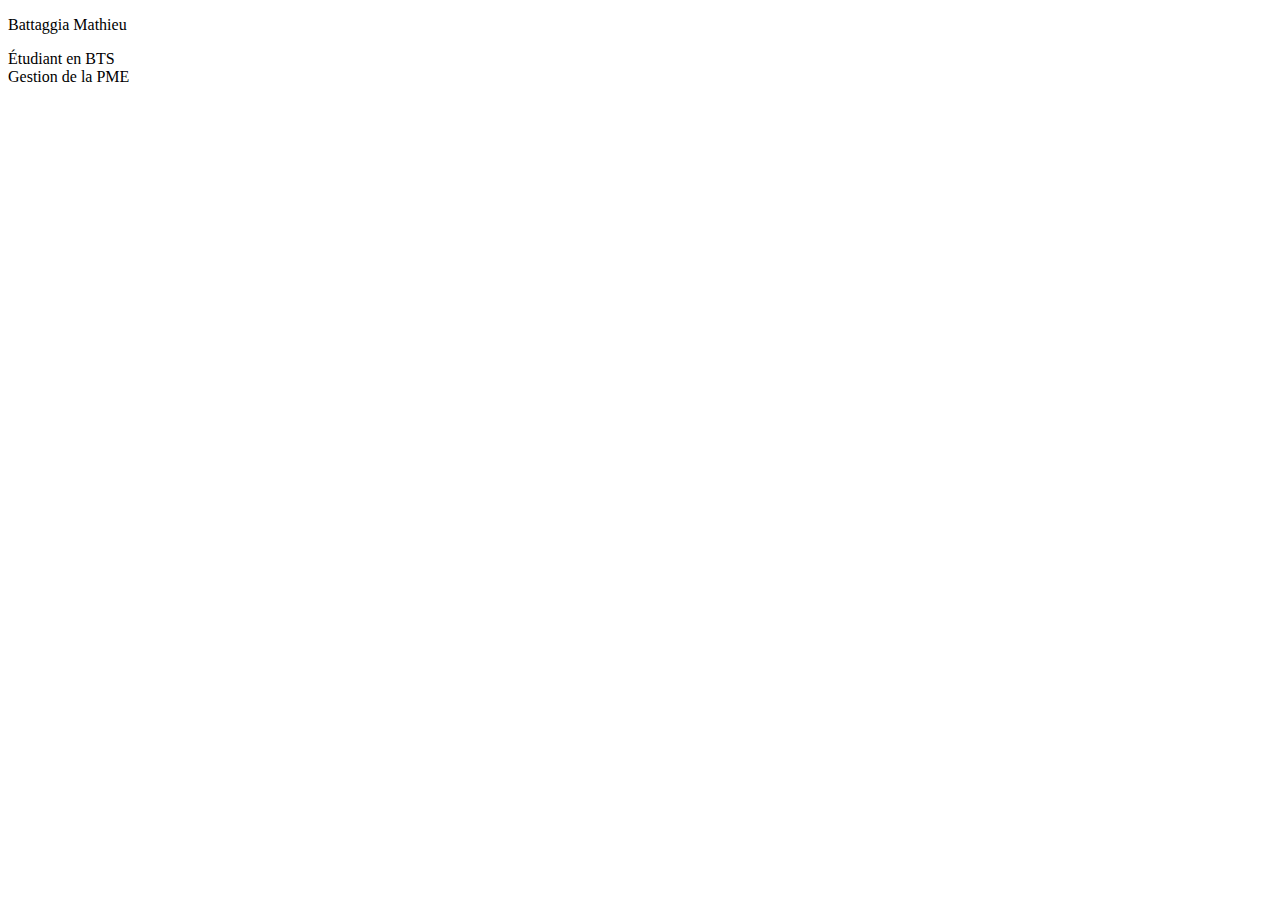
==== index.html @ 2eab7b99 "Rename cv.html to index.html" ====
<!DOCTYPE html>
<html>
    
    <head>
        <meta charset="utf-8">
        <meta http-equiv="X-UA-Compatible" content="IE=edge">
        <title>CV de Mathieu Battaggia</title>
    </head>
    <body>
        <div class = "page">
            <div class = "entete">
                <div class = "entetegauche">
                    <p>Battaggia Mathieu</p>
                    <p>Étudiant en BTS <br/>Gestion de la PME</p>
                </div>
                <div class = "section">
            
                </div>
            </div>
            <div class = "section">
                <div class = "sec-titre">
            
                </div>
                <div class = "sec-texte">
            
                </div>
            </div>
            <div class = "section">
                <div class = "sec-titre">
            
                </div>
                <div class = "sec-texte">
            
                </div>
            </div>
            <div class = "section">
                <div class = "sec-titre">
            
                </div>
                <div class = "sec-texte">
            
                </div>
            </div>
            <div class = "section">
                <div class = "sec-titre">
            
                </div>
                <div class = "sec-texte">
            
                </div>
            </div>
            
        </div>
    <body>
<html/>
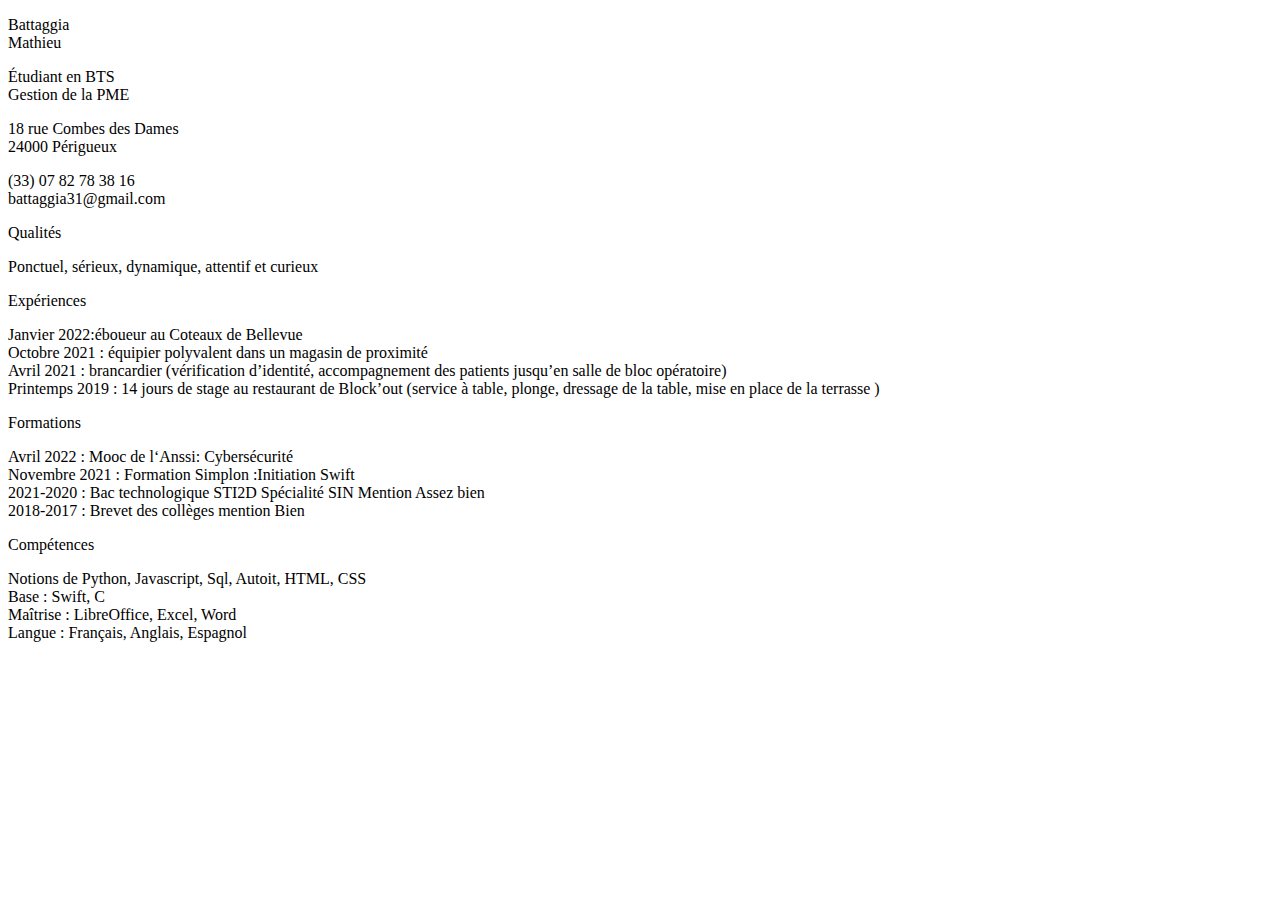
==== commit 6bcfca47: "Update index.html" ====
--- a/index.html
+++ b/index.html
@@ -5,51 +5,62 @@
         <meta charset="utf-8">
         <meta http-equiv="X-UA-Compatible" content="IE=edge">
         <title>CV de Mathieu Battaggia</title>
+        <link rel = "stylesheet" href = "cv.css"/>
     </head>
     <body>
         <div class = "page">
-            <div class = "entete">
+            <div class = "section">
                 <div class = "entetegauche">
-                    <p>Battaggia Mathieu</p>
-                    <p>Étudiant en BTS <br/>Gestion de la PME</p>
+                    <p>Battaggia<br/>Mathieu</p>
+                    <p>Étudiant en BTS<br/>Gestion de la PME</p>
                 </div>
-                <div class = "section">
-            
+                <div class = "sec-texte">
+                    <p>18 rue Combes des Dames<br/>24000 Périgueux</p>
+                    <p>(33) 07 82 78 38 16<br/>battaggia31@gmail.com</p>
                 </div>
             </div>
             <div class = "section">
                 <div class = "sec-titre">
-            
+                    <p>Qualités</p>
                 </div>
                 <div class = "sec-texte">
-            
+                    <p>Ponctuel, sérieux, dynamique, attentif et curieux </p>
                 </div>
             </div>
             <div class = "section">
                 <div class = "sec-titre">
-            
+                    <p>Expériences</p>
                 </div>
                 <div class = "sec-texte">
-            
+                    <p>Janvier 2022:éboueur au Coteaux de Bellevue<br/>
+                        Octobre 2021 : équipier polyvalent dans un magasin de proximité<br/>
+                        Avril 2021 : brancardier (vérification d’identité, accompagnement des patients jusqu’en salle de bloc opératoire)<br/>
+                        Printemps 2019 : 14 jours de stage au restaurant de Block’out (service à table, plonge, dressage de la table, mise en place de la terrasse )</p>
                 </div>
             </div>
             <div class = "section">
                 <div class = "sec-titre">
-            
+                    <p>Formations</p>
                 </div>
                 <div class = "sec-texte">
-            
+                    <p>Avril 2022 : Mooc de l‘Anssi: Cybersécurité<br/>
+                    Novembre 2021 : Formation Simplon :Initiation Swift<br/>
+                    2021-2020 : Bac technologique STI2D Spécialité SIN Mention Assez bien<br/>
+                    2018-2017 : Brevet des collèges mention Bien</p>
                 </div>
             </div>
             <div class = "section">
                 <div class = "sec-titre">
-            
+                    <p>Compétences</p>
                 </div>
                 <div class = "sec-texte">
-            
+                    <p>Notions de Python, Javascript, Sql, Autoit, HTML, CSS<br/>
+                        Base : Swift, C<br/>
+                        Maîtrise : LibreOffice, Excel, Word<br/>
+                        Langue : Français, Anglais, Espagnol
+                    </p>
                 </div>
             </div>
             
         </div>
     <body>
-<html/>
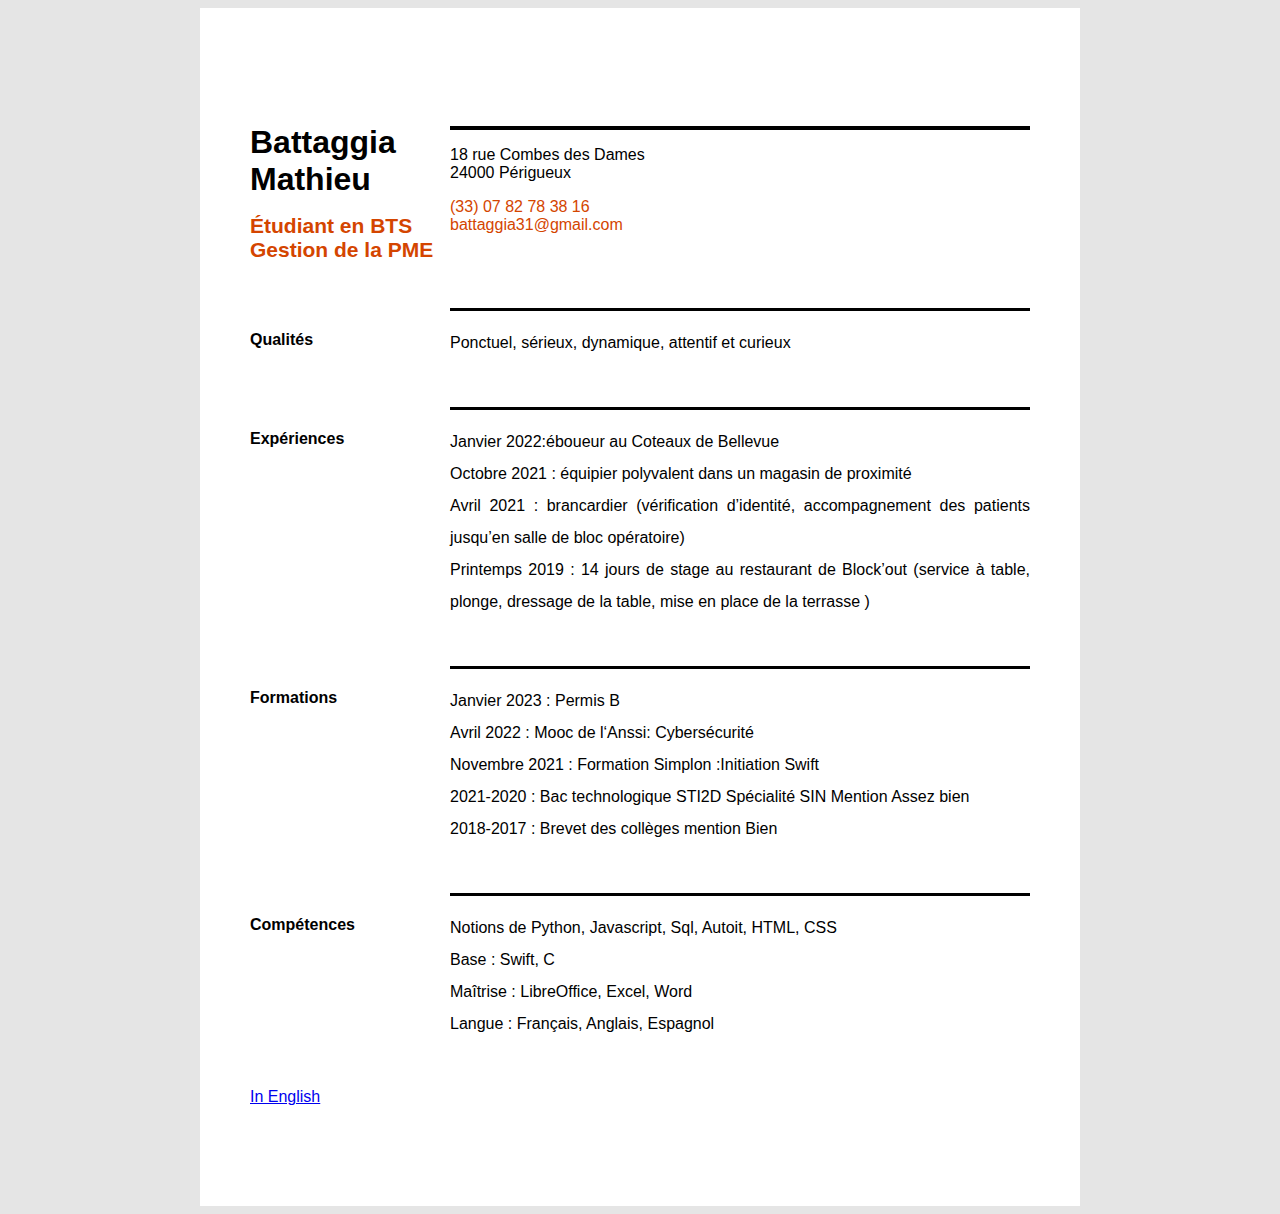
==== commit 4b4620eb: "Update index.html" ====
--- a/index.html
+++ b/index.html
@@ -9,25 +9,27 @@
     </head>
     <body>
         <div class = "page">
-            <div class = "section">
+            <div class = "section1">
                 <div class = "entetegauche">
-                    <p>Battaggia<br/>Mathieu</p>
-                    <p>Étudiant en BTS<br/>Gestion de la PME</p>
+                    <p><span class="nom">Battaggia<br/>Mathieu</span></p>
+                    <p><span class="statut">Étudiant en BTS<br/>Gestion de la PME</span></p>
+                </div><br/>
+                <div class = "entetedroit">
+                    <p>18 rue Combes des Dames<br/>24000 Périgueux</p>
+                    <p><span class="num">(33) 07 82 78 38 16<br/>battaggia31@gmail.com</span></p>
+                </div>
+            </div>
+            <div class = "section2">
+                <div class = "sec-titre">
+                    <p><span class="border">Qu</span>alités</p>
                 </div>
                 <div class = "sec-texte">
-                    <p>18 rue Combes des Dames<br/>24000 Périgueux</p>
-                    <p>(33) 07 82 78 38 16<br/>battaggia31@gmail.com</p>
-                </div>
-            </div>
-            <div class = "section">
-                <div class = "sec-titre">
-                    <p>Qualités</p>
-                </div>
-                <div class = "sec-texte">
+                    
                     <p>Ponctuel, sérieux, dynamique, attentif et curieux </p>
                 </div>
+                <br/>
             </div>
-            <div class = "section">
+            <div class = "section3">
                 <div class = "sec-titre">
                     <p>Expériences</p>
                 </div>
@@ -37,19 +39,22 @@
                         Avril 2021 : brancardier (vérification d’identité, accompagnement des patients jusqu’en salle de bloc opératoire)<br/>
                         Printemps 2019 : 14 jours de stage au restaurant de Block’out (service à table, plonge, dressage de la table, mise en place de la terrasse )</p>
                 </div>
+                <br/>
             </div>
-            <div class = "section">
+            <div class = "section4">
                 <div class = "sec-titre">
                     <p>Formations</p>
                 </div>
                 <div class = "sec-texte">
-                    <p>Avril 2022 : Mooc de l‘Anssi: Cybersécurité<br/>
+                    <p>Janvier 2023 : Permis B<br/>
+                    Avril 2022 : Mooc de l‘Anssi: Cybersécurité<br/>
                     Novembre 2021 : Formation Simplon :Initiation Swift<br/>
                     2021-2020 : Bac technologique STI2D Spécialité SIN Mention Assez bien<br/>
                     2018-2017 : Brevet des collèges mention Bien</p>
                 </div>
+                <br/>
             </div>
-            <div class = "section">
+            <div class = "section5">
                 <div class = "sec-titre">
                     <p>Compétences</p>
                 </div>
@@ -60,7 +65,19 @@
                         Langue : Français, Anglais, Espagnol
                     </p>
                 </div>
+                <br/>
             </div>
-            
+            <div class = "lien"><a href="cvanglais.html">In English</a></div>
         </div>
     <body>
+   <!--
+              __                  __              __                                        __ 
+         |  \                |  \            |  \                                      |  \
+  _______| ▓▓   __  ______  _| ▓▓_    ______ | ▓▓____   ______   ______   ______   ____| ▓▓
+ /       \ ▓▓  /  \|      \|   ▓▓ \  /      \| ▓▓    \ |      \ /      \ /      \ /      ▓▓
+|  ▓▓▓▓▓▓▓ ▓▓_/  ▓▓ \▓▓▓▓▓▓\\▓▓▓▓▓▓ |  ▓▓▓▓▓▓\ ▓▓▓▓▓▓▓\ \▓▓▓▓▓▓\  ▓▓▓▓▓▓\  ▓▓▓▓▓▓\  ▓▓▓▓▓▓▓
+ \▓▓    \| ▓▓   ▓▓ /      ▓▓ | ▓▓ __| ▓▓    ▓▓ ▓▓  | ▓▓/      ▓▓ ▓▓  | ▓▓ ▓▓   \▓▓ ▓▓  | ▓▓
+ _\▓▓▓▓▓▓\ ▓▓▓▓▓▓\|  ▓▓▓▓▓▓▓ | ▓▓|  \ ▓▓▓▓▓▓▓▓ ▓▓__/ ▓▓  ▓▓▓▓▓▓▓ ▓▓__/ ▓▓ ▓▓     | ▓▓__| ▓▓
+|       ▓▓ ▓▓  \▓▓\\▓▓    ▓▓  \▓▓  ▓▓\▓▓     \ ▓▓    ▓▓\▓▓    ▓▓\▓▓    ▓▓ ▓▓      \▓▓    ▓▓
+ \▓▓▓▓▓▓▓ \▓▓   \▓▓ \▓▓▓▓▓▓▓   \▓▓▓▓  \▓▓▓▓▓▓▓\▓▓▓▓▓▓▓  \▓▓▓▓▓▓▓ \▓▓▓▓▓▓ \▓▓       \▓▓▓▓▓▓▓
+-->
--- a/cv.css
+++ b/cv.css
@@ -0,0 +1,75 @@
+body{
+     background-color:#e5e5e5;
+}
+.page{
+    width: 780px;
+   / height: 1080px;
+    margin: auto;
+    font-family: Arial,sans-serif;
+    font-size: 16px;
+    background-color:white;
+    padding: 100px 50px;
+    
+}
+.entetegauche{
+    float: left;
+}
+.entetedroit{
+    margin-left: 200px;
+    border-top: 4px solid black;
+}
+.sec-titre{
+    float: left;
+    
+}
+.sec-titre p {
+    font-weight: bold;
+}
+.sec-texte{
+    border-top: 3px solid black;
+    margin-left: 200px;
+}
+.section1{
+    height: 200px;
+    text-align: justify;
+}
+.section2{
+    
+   / height: 250px;
+   / margin-bottom: 100 px;
+    text-align: justify;
+    line-height: 2;
+}
+.section3{
+   / height: 250px;
+    text-align: justify;
+    line-height: 2;
+}
+.section4{
+   / height: 250px;
+    text-align: justify;
+    line-height: 2;
+}
+.section5{
+  /  height: 250px;
+    text-align: justify;
+    line-height: 2;
+}
+span.nom{
+    font-size: 32px;
+    font-weight: bold;
+}
+span.statut{
+    font-weight: bold;
+    font-size: 21px;
+    color: #d44500;
+}
+span.num{
+    color: #d44500;
+}
+/span.border{
+    border-top: 3px solid black;
+}
+a{
+     text-align: center;
+}
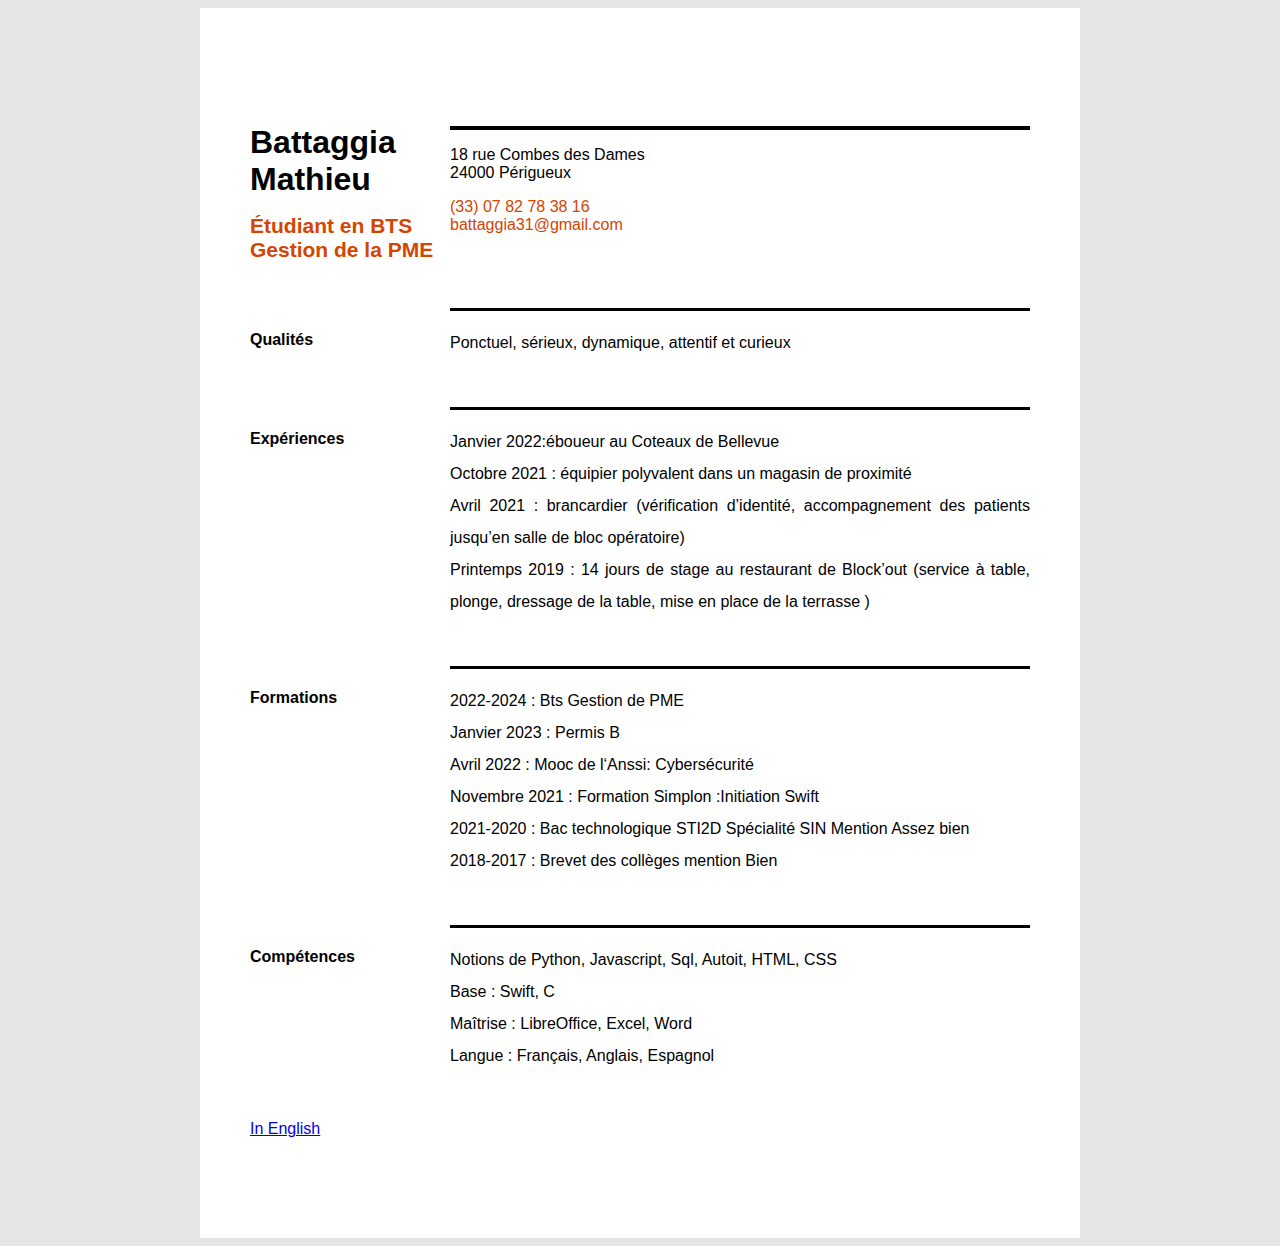
==== commit dd4b8ab1: "Update index.html" ====
--- a/index.html
+++ b/index.html
@@ -46,7 +46,8 @@
                     <p>Formations</p>
                 </div>
                 <div class = "sec-texte">
-                    <p>Janvier 2023 : Permis B<br/>
+                    <p>2022-2024 : Bts Gestion de PME <br/>
+                    Janvier 2023 : Permis B<br/>
                     Avril 2022 : Mooc de l‘Anssi: Cybersécurité<br/>
                     Novembre 2021 : Formation Simplon :Initiation Swift<br/>
                     2021-2020 : Bac technologique STI2D Spécialité SIN Mention Assez bien<br/>
